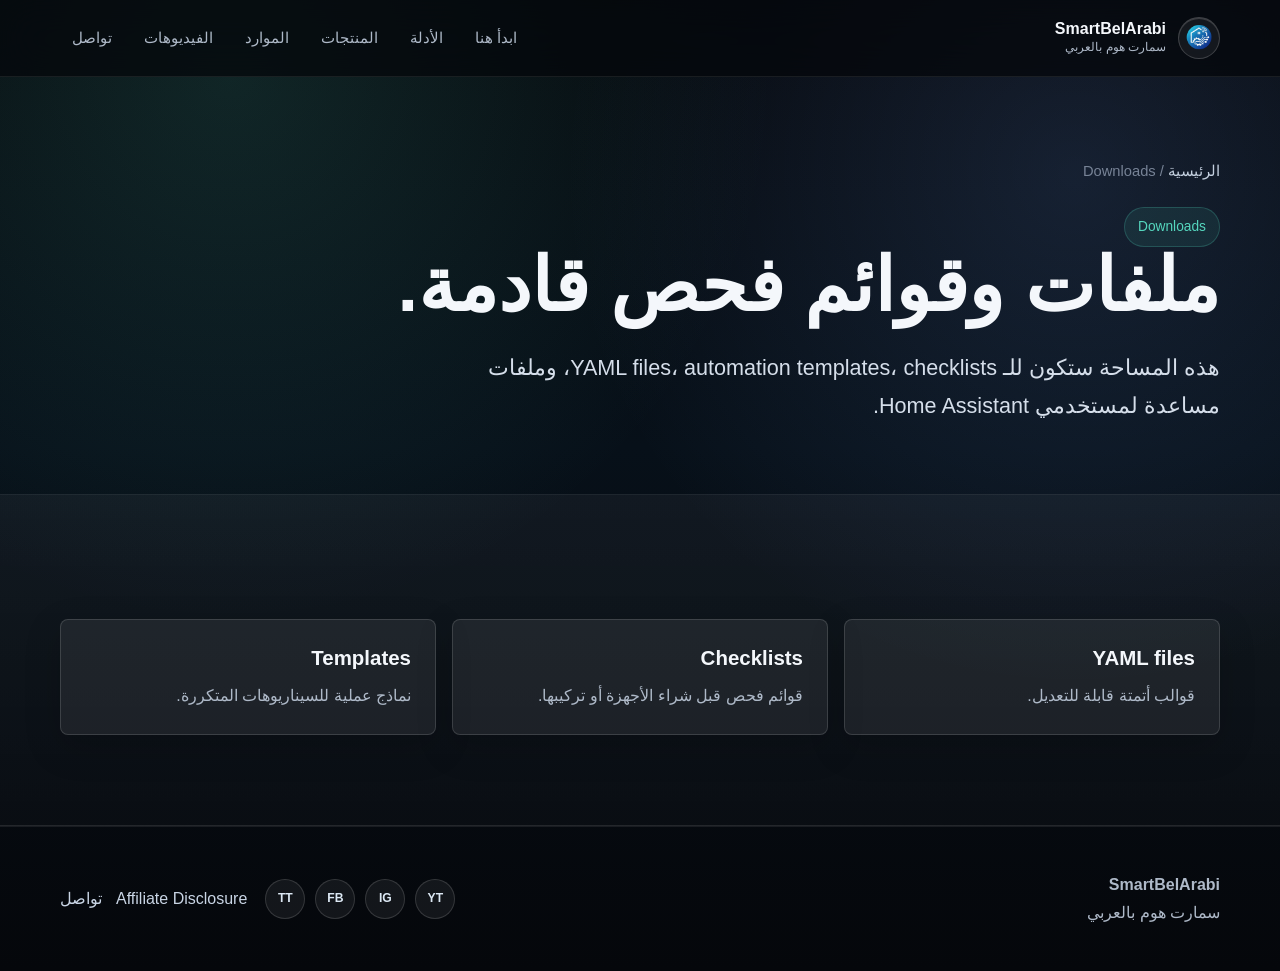
==== downloads/index.html @ 7ae6021e "Redesign SmartBelArabi static website" ====
<!doctype html>
<html lang="ar" dir="rtl">
<head>
  <meta charset="utf-8">
  <meta name="viewport" content="width=device-width, initial-scale=1">
  <title>Downloads | SmartBelArabi YAML, Checklists, Templates</title>
  <meta name="description" content="تحميلات SmartBelArabi القادمة: YAML files، automation templates، checklists، وموارد Home Assistant للسمارت هوم بالعربي.">
  <link rel="stylesheet" href="../style.css">
</head>
<body>
  <header class="site-header"><div class="nav-shell"><a class="brand" href="../index.html"><span class="brand-mark"><img src="../assets/smart-bel-logo-white.png" alt="SmartBelArabi logo"></span><span class="brand-text"><strong>SmartBelArabi</strong><span>سمارت هوم بالعربي</span></span></a><button class="menu-toggle" type="button" aria-label="فتح القائمة" aria-expanded="false"><span></span><span></span><span></span></button><nav class="nav-links" aria-label="التنقل الرئيسي"><a href="../pages/start-here.html">ابدأ هنا</a><a href="../guides/index.html">الأدلة</a><a href="../products/index.html">المنتجات</a><a href="../resources/index.html">الموارد</a><a href="../pages/videos.html">الفيديوهات</a><a href="../pages/contact.html">تواصل</a></nav></div></header>
  <main>
    <section class="page-hero"><div class="section-inner"><div class="breadcrumbs"><a href="../index.html">الرئيسية</a> / Downloads</div><span class="eyebrow">Downloads</span><h1>ملفات وقوائم فحص قادمة.</h1><p class="lead">هذه المساحة ستكون للـ YAML files، automation templates، checklists، وملفات مساعدة لمستخدمي Home Assistant.</p></div></section>
    <section class="section band"><div class="section-inner card-grid"><article class="card"><h3>YAML files</h3><p>قوالب أتمتة قابلة للتعديل.</p></article><article class="card"><h3>Checklists</h3><p>قوائم فحص قبل شراء الأجهزة أو تركيبها.</p></article><article class="card"><h3>Templates</h3><p>نماذج عملية للسيناريوهات المتكررة.</p></article></div></section>
  </main>
  <footer class="site-footer">
    <div class="section-inner footer-grid">
      <div><strong>SmartBelArabi</strong><br><span>سمارت هوم بالعربي</span></div>
      <div class="social-icon-links" aria-label="روابط SmartBelArabi الاجتماعية">
        <a class="social-icon" href="https://www.youtube.com/@smartbelarabi" aria-label="YouTube">YT</a>
        <a class="social-icon" href="https://instagram.com/smartbelarabi" aria-label="Instagram">IG</a>
        <a class="social-icon" href="https://www.facebook.com/smartBelArabi" aria-label="Facebook">FB</a>
        <a class="social-icon" href="https://www.tiktok.com/@smarthomebelarabi?_r=1&_t=ZS-96xCfoLJYSC" aria-label="TikTok">TT</a>
      </div>
      <div class="footer-links"><a href="../pages/affiliate-disclosure.html">Affiliate Disclosure</a><a href="../pages/contact.html">تواصل</a></div>
    </div>
  </footer>
  <script src="../script.js"></script>
</body>
</html>
---- style.css ----
:root {
  color-scheme: dark;
  --bg: #05070b;
  --bg-soft: #0b1118;
  --panel: rgba(255, 255, 255, 0.07);
  --panel-strong: rgba(255, 255, 255, 0.11);
  --text: #f4f7fb;
  --muted: #aeb9c8;
  --quiet: #778396;
  --line: rgba(255, 255, 255, 0.14);
  --accent: #55d6be;
  --accent-2: #79a8ff;
  --accent-3: #ffd166;
  --shadow: 0 24px 80px rgba(0, 0, 0, 0.38);
  --radius: 8px;
  --max: 1160px;
  font-family: "IBM Plex Sans Arabic", "Noto Sans Arabic", "Segoe UI", Tahoma, Arial, sans-serif;
}

* {
  box-sizing: border-box;
}

html {
  scroll-behavior: smooth;
}

body {
  margin: 0;
  direction: rtl;
  background:
    radial-gradient(circle at 18% 8%, rgba(85, 214, 190, 0.14), transparent 34rem),
    radial-gradient(circle at 84% 18%, rgba(121, 168, 255, 0.14), transparent 32rem),
    linear-gradient(180deg, #05070b 0%, #071019 46%, #05070b 100%);
  color: var(--text);
  font-size: 16px;
  line-height: 1.75;
  overflow-x: hidden;
}

a {
  color: inherit;
  text-decoration: none;
}

img,
svg {
  max-width: 100%;
}

.site-header {
  position: sticky;
  top: 0;
  z-index: 50;
  border-bottom: 1px solid rgba(255, 255, 255, 0.08);
  background: rgba(5, 7, 11, 0.74);
  backdrop-filter: blur(20px);
  transition: background 220ms ease, border-color 220ms ease;
}

.site-header.is-scrolled {
  border-color: rgba(255, 255, 255, 0.13);
  background: rgba(5, 7, 11, 0.88);
}

.nav-shell,
.section-inner {
  width: min(var(--max), calc(100% - 40px));
  margin-inline: auto;
}

.nav-shell {
  min-height: 76px;
  display: flex;
  align-items: center;
  justify-content: space-between;
  gap: 22px;
}

.brand {
  display: inline-flex;
  align-items: center;
  gap: 12px;
  min-width: max-content;
}

.brand-mark {
  width: 42px;
  height: 42px;
  display: grid;
  place-items: center;
  border: 1px solid rgba(255, 255, 255, 0.18);
  border-radius: 999px;
  background: rgba(255, 255, 255, 0.06);
  box-shadow: inset 0 1px 0 rgba(255, 255, 255, 0.16);
  overflow: hidden;
}

.brand-mark img {
  width: 100%;
  height: 100%;
  object-fit: cover;
  display: block;
}

.brand-text strong {
  display: block;
  font-size: 1rem;
  line-height: 1.2;
}

.brand-text span {
  display: block;
  color: var(--muted);
  font-size: 0.78rem;
  line-height: 1.5;
}

.nav-links {
  display: flex;
  align-items: center;
  gap: 8px;
}

.nav-links a {
  color: var(--muted);
  font-size: 0.94rem;
  padding: 10px 12px;
  border-radius: 999px;
  transition: color 180ms ease, background 180ms ease, transform 180ms ease;
}

.nav-links a:hover,
.nav-links a:focus-visible,
.nav-links a[aria-current="page"] {
  color: var(--text);
  background: rgba(255, 255, 255, 0.08);
  outline: none;
}

.nav-links a:hover,
.nav-links a:focus-visible {
  transform: translateY(-1px);
}

.menu-toggle {
  display: none;
  width: 42px;
  height: 42px;
  border: 1px solid var(--line);
  border-radius: 999px;
  background: rgba(255, 255, 255, 0.06);
  color: var(--text);
  cursor: pointer;
}

.menu-toggle span {
  display: block;
  width: 18px;
  height: 2px;
  margin: 4px auto;
  background: currentColor;
  border-radius: 2px;
}

.hero {
  position: relative;
  min-height: calc(100vh - 76px);
  display: grid;
  align-items: center;
  padding: 82px 0 54px;
}

.hero-grid {
  display: grid;
  grid-template-columns: minmax(0, 1.05fr) minmax(300px, 0.95fr);
  align-items: center;
  gap: 58px;
}

.eyebrow {
  display: inline-flex;
  align-items: center;
  gap: 8px;
  color: var(--accent);
  background: rgba(85, 214, 190, 0.09);
  border: 1px solid rgba(85, 214, 190, 0.22);
  border-radius: 999px;
  padding: 7px 13px;
  font-size: 0.86rem;
}

h1,
h2,
h3,
p {
  margin-top: 0;
}

h1 {
  max-width: 850px;
  margin-bottom: 24px;
  font-size: clamp(3rem, 6.1vw, 5.55rem);
  line-height: 1.05;
  letter-spacing: 0;
}

h2 {
  margin-bottom: 18px;
  font-size: clamp(2rem, 4.2vw, 4rem);
  line-height: 1.14;
  letter-spacing: 0;
}

h3 {
  margin-bottom: 10px;
  font-size: 1.28rem;
  line-height: 1.35;
}

.lead {
  max-width: 760px;
  color: #d5deea;
  font-size: clamp(1.08rem, 2vw, 1.35rem);
}

.section-copy {
  max-width: 760px;
  color: var(--muted);
  font-size: 1.05rem;
}

.actions {
  display: flex;
  flex-wrap: wrap;
  gap: 12px;
  margin-top: 28px;
}

.button {
  display: inline-flex;
  align-items: center;
  justify-content: center;
  min-height: 48px;
  padding: 12px 18px;
  border-radius: 999px;
  border: 1px solid rgba(255, 255, 255, 0.16);
  color: var(--text);
  background: rgba(255, 255, 255, 0.08);
  font-weight: 700;
  transition: transform 180ms ease, background 180ms ease, border-color 180ms ease;
}

.button:hover,
.button:focus-visible {
  transform: translateY(-2px);
  background: rgba(255, 255, 255, 0.13);
  outline: none;
}

.button.primary {
  color: #06100f;
  border-color: transparent;
  background: linear-gradient(135deg, var(--accent), #b7fff1);
}

.button.ghost {
  color: #dce8f4;
}

.device-stage {
  position: relative;
  min-height: 520px;
  display: grid;
  place-items: center;
}

.device-panel {
  width: min(420px, 100%);
  border: 1px solid rgba(255, 255, 255, 0.16);
  border-radius: 28px;
  background:
    linear-gradient(180deg, rgba(255, 255, 255, 0.12), rgba(255, 255, 255, 0.04)),
    rgba(8, 14, 23, 0.82);
  box-shadow: var(--shadow);
  padding: 24px;
}

.device-screen {
  border-radius: 22px;
  background:
    linear-gradient(160deg, rgba(85, 214, 190, 0.24), rgba(121, 168, 255, 0.1) 44%, rgba(255, 209, 102, 0.08)),
    #071017;
  border: 1px solid rgba(255, 255, 255, 0.13);
  padding: 24px;
}

.screen-top {
  display: flex;
  align-items: center;
  justify-content: space-between;
  color: var(--muted);
  font-size: 0.86rem;
}

.status-dot {
  width: 10px;
  height: 10px;
  border-radius: 999px;
  background: var(--accent);
  box-shadow: 0 0 24px rgba(85, 214, 190, 0.9);
}

.metric {
  margin: 40px 0 22px;
}

.metric strong {
  display: block;
  font-size: 4.5rem;
  line-height: 1;
}

.metric span {
  color: var(--muted);
}

.mini-grid {
  display: grid;
  grid-template-columns: repeat(2, 1fr);
  gap: 10px;
}

.mini-card {
  min-height: 104px;
  border-radius: 16px;
  padding: 14px;
  background: rgba(255, 255, 255, 0.08);
  border: 1px solid rgba(255, 255, 255, 0.1);
}

.mini-card span {
  display: block;
  color: var(--quiet);
  font-size: 0.82rem;
}

.mini-card strong {
  display: block;
  margin-top: 12px;
  font-size: 1.2rem;
}

.section {
  padding: 90px 0;
}

.section.compact {
  padding: 58px 0;
}

.split {
  display: grid;
  grid-template-columns: minmax(0, 0.9fr) minmax(0, 1.1fr);
  gap: 42px;
  align-items: start;
}

.card-grid {
  display: grid;
  grid-template-columns: repeat(3, minmax(0, 1fr));
  gap: 16px;
  margin-top: 34px;
}

.card,
.wide-card {
  border: 1px solid var(--line);
  border-radius: var(--radius);
  background: var(--panel);
  padding: 24px;
  box-shadow: 0 12px 36px rgba(0, 0, 0, 0.18);
}

.card p,
.wide-card p {
  color: var(--muted);
  margin-bottom: 0;
}

.video-grid,
.product-grid {
  display: grid;
  grid-template-columns: repeat(3, minmax(0, 1fr));
  gap: 16px;
  margin-top: 34px;
}

.video-card,
.product-card {
  overflow: hidden;
  border: 1px solid var(--line);
  border-radius: var(--radius);
  background: var(--panel);
  box-shadow: 0 12px 36px rgba(0, 0, 0, 0.18);
}

.video-card img,
.product-card img {
  display: block;
  width: 100%;
  aspect-ratio: 16 / 9;
  object-fit: cover;
  background: #101820;
}

.video-body,
.product-body {
  padding: 20px;
}

.video-body p,
.product-body p {
  color: var(--muted);
}

.meta-line {
  display: flex;
  flex-wrap: wrap;
  align-items: center;
  gap: 8px;
  margin-bottom: 10px;
  color: var(--quiet);
  font-size: 0.86rem;
}

.social-links {
  display: flex;
  flex-wrap: wrap;
  gap: 10px;
  margin-top: 24px;
}

.social-links a {
  display: inline-flex;
  align-items: center;
  justify-content: center;
  min-height: 40px;
  padding: 9px 13px;
  border: 1px solid var(--line);
  border-radius: 999px;
  color: #dce8f4;
  background: rgba(255, 255, 255, 0.06);
}

.social-icon-links {
  display: flex;
  flex-wrap: wrap;
  gap: 10px;
  align-items: center;
}

.social-icon {
  width: 40px;
  height: 40px;
  display: inline-grid;
  place-items: center;
  border: 1px solid var(--line);
  border-radius: 999px;
  background: rgba(255, 255, 255, 0.06);
  color: #dce8f4;
  font-size: 0.76rem;
  font-weight: 800;
  transition: transform 180ms ease, background 180ms ease, color 180ms ease;
}

.social-icon:hover,
.social-icon:focus-visible {
  transform: translateY(-2px);
  color: #06100f;
  background: linear-gradient(135deg, var(--accent), #b7fff1);
  outline: none;
}

.contact-layout {
  display: grid;
  grid-template-columns: minmax(0, 0.9fr) minmax(320px, 1.1fr);
  gap: 22px;
  align-items: start;
}

.contact-form {
  border: 1px solid var(--line);
  border-radius: var(--radius);
  background: var(--panel);
  padding: 24px;
  box-shadow: 0 12px 36px rgba(0, 0, 0, 0.18);
}

.form-grid {
  display: grid;
  grid-template-columns: repeat(2, minmax(0, 1fr));
  gap: 14px;
}

.field {
  display: grid;
  gap: 7px;
}

.field.full {
  grid-column: 1 / -1;
}

.field label {
  color: #dce8f4;
  font-weight: 700;
}

.field input,
.field select,
.field textarea {
  width: 100%;
  min-height: 48px;
  border: 1px solid var(--line);
  border-radius: 14px;
  background: rgba(255, 255, 255, 0.07);
  color: var(--text);
  padding: 11px 14px;
  font: inherit;
}

.field textarea {
  min-height: 150px;
  resize: vertical;
}

.field input:focus,
.field select:focus,
.field textarea:focus {
  outline: 2px solid rgba(85, 214, 190, 0.34);
  outline-offset: 2px;
}

.form-note {
  margin: 14px 0 0;
  color: var(--quiet);
  font-size: 0.9rem;
}

.glossary-tools {
  display: grid;
  grid-template-columns: minmax(260px, 420px) 1fr auto;
  gap: 12px;
  align-items: center;
  margin-top: 30px;
}

.search-field {
  width: 100%;
  min-height: 48px;
  border: 1px solid var(--line);
  border-radius: 999px;
  background: rgba(255, 255, 255, 0.07);
  color: var(--text);
  padding: 10px 18px;
  font: inherit;
}

.search-field::placeholder {
  color: var(--quiet);
}

.search-field:focus {
  outline: 2px solid rgba(85, 214, 190, 0.34);
  outline-offset: 2px;
}

.filter-row {
  display: flex;
  flex-wrap: wrap;
  gap: 8px;
}

.filter-chip {
  min-height: 38px;
  border: 1px solid var(--line);
  border-radius: 999px;
  background: rgba(255, 255, 255, 0.055);
  color: var(--muted);
  padding: 8px 12px;
  font: inherit;
  cursor: pointer;
}

.filter-chip:hover,
.filter-chip:focus-visible,
.filter-chip.is-active {
  color: #06100f;
  background: linear-gradient(135deg, var(--accent), #b7fff1);
  border-color: transparent;
  outline: none;
}

.glossary-grid {
  display: grid;
  grid-template-columns: repeat(3, minmax(0, 1fr));
  gap: 16px;
  margin-top: 34px;
}

.glossary-results {
  margin-top: 16px;
}

.glossary-category {
  margin-top: 48px;
}

.glossary-category h2 {
  font-size: clamp(1.8rem, 3vw, 2.7rem);
}

.glossary-card {
  border: 1px solid var(--line);
  border-radius: var(--radius);
  background: var(--panel);
  padding: 22px;
}

.glossary-card h3 {
  margin-top: 16px;
  margin-bottom: 4px;
}

.english-term {
  color: var(--accent);
  font-size: 1rem;
  font-weight: 700;
  margin-bottom: 14px;
  text-align: right;
}

.term-example {
  margin-top: 16px;
  border-top: 1px solid rgba(255, 255, 255, 0.1);
  padding-top: 14px;
  color: #cbd6e4;
  font-size: 0.95rem;
}

.term-example strong {
  color: var(--text);
}

.icon {
  width: 42px;
  height: 42px;
  display: grid;
  place-items: center;
  border-radius: 14px;
  margin-bottom: 18px;
  color: var(--accent);
  background: rgba(85, 214, 190, 0.1);
  border: 1px solid rgba(85, 214, 190, 0.22);
}

.number-list {
  counter-reset: step;
  display: grid;
  gap: 14px;
  margin: 30px 0 0;
  padding: 0;
  list-style: none;
}

.number-list li {
  counter-increment: step;
  display: grid;
  grid-template-columns: 44px 1fr;
  gap: 14px;
  align-items: start;
  padding: 20px;
  border: 1px solid var(--line);
  border-radius: var(--radius);
  background: rgba(255, 255, 255, 0.055);
}

.number-list li::before {
  content: counter(step);
  width: 36px;
  height: 36px;
  display: grid;
  place-items: center;
  border-radius: 50%;
  background: rgba(121, 168, 255, 0.14);
  color: #bcd1ff;
  font-weight: 800;
}

.band {
  border-top: 1px solid rgba(255, 255, 255, 0.08);
  border-bottom: 1px solid rgba(255, 255, 255, 0.08);
  background: linear-gradient(180deg, rgba(255, 255, 255, 0.045), rgba(255, 255, 255, 0.015));
}

.resource-list {
  display: grid;
  gap: 14px;
  margin-top: 28px;
}

.resource-row {
  display: grid;
  grid-template-columns: 1fr auto;
  gap: 18px;
  align-items: center;
  padding: 20px;
  border: 1px solid var(--line);
  border-radius: var(--radius);
  background: rgba(255, 255, 255, 0.055);
}

.resource-row span,
.tag,
.small {
  color: var(--muted);
  font-size: 0.92rem;
}

.tag-row {
  display: flex;
  flex-wrap: wrap;
  gap: 8px;
  margin-top: 18px;
}

.tag {
  border: 1px solid rgba(255, 255, 255, 0.13);
  border-radius: 999px;
  padding: 6px 10px;
  background: rgba(255, 255, 255, 0.05);
}

.page-hero {
  padding: 82px 0 48px;
}

.page-hero h1 {
  font-size: clamp(2.7rem, 5.8vw, 5.6rem);
}

.breadcrumbs {
  color: var(--quiet);
  margin-bottom: 22px;
  font-size: 0.92rem;
}

.breadcrumbs a {
  color: #c4d0df;
}

.table-wrap {
  overflow-x: auto;
  border: 1px solid var(--line);
  border-radius: var(--radius);
  background: rgba(255, 255, 255, 0.045);
}

table {
  width: 100%;
  min-width: 980px;
  border-collapse: collapse;
}

th,
td {
  padding: 16px;
  border-bottom: 1px solid rgba(255, 255, 255, 0.1);
  text-align: right;
  vertical-align: top;
}

th {
  color: #e9f3ff;
  font-size: 0.92rem;
  background: rgba(255, 255, 255, 0.06);
}

td {
  color: var(--muted);
}

td strong {
  color: var(--text);
}

.placeholder-link {
  color: var(--accent);
  font-weight: 700;
}

.video-frame {
  position: relative;
  aspect-ratio: 16 / 9;
  border-radius: var(--radius);
  overflow: hidden;
  border: 1px solid var(--line);
  background:
    linear-gradient(135deg, rgba(85, 214, 190, 0.18), rgba(121, 168, 255, 0.1)),
    #080e17;
  display: grid;
  place-items: center;
  text-align: center;
  padding: 28px;
}

.video-frame p {
  color: #dce7f3;
  margin: 0;
}

.video-frame iframe {
  position: absolute;
  inset: 0;
  width: 100%;
  height: 100%;
  border: 0;
}

.notice {
  border: 1px solid rgba(255, 209, 102, 0.28);
  border-radius: var(--radius);
  background: rgba(255, 209, 102, 0.08);
  padding: 22px;
}

.notice p:last-child {
  margin-bottom: 0;
}

.site-footer {
  padding: 44px 0;
  border-top: 1px solid rgba(255, 255, 255, 0.08);
  color: var(--muted);
}

.footer-grid {
  display: grid;
  grid-template-columns: 1fr auto auto;
  gap: 18px;
  align-items: center;
}

.footer-links {
  display: flex;
  flex-wrap: wrap;
  gap: 14px;
}

.footer-links a {
  color: #c9d5e5;
}

@media (max-width: 920px) {
  .menu-toggle {
    display: block;
  }

  .nav-links {
    position: absolute;
    inset: 76px 20px auto 20px;
    display: none;
    flex-direction: column;
    align-items: stretch;
    padding: 14px;
    border: 1px solid var(--line);
    border-radius: 18px;
    background: rgba(5, 7, 11, 0.96);
    box-shadow: var(--shadow);
  }

  .nav-links.is-open {
    display: flex;
  }

  .nav-links a {
    border-radius: 12px;
  }

  .hero-grid,
  .split,
  .contact-layout {
    grid-template-columns: 1fr;
  }

  .hero {
    min-height: auto;
  }

  .device-stage {
    min-height: auto;
  }

  .card-grid,
  .video-grid,
  .product-grid,
  .glossary-grid {
    grid-template-columns: repeat(2, minmax(0, 1fr));
  }

  .glossary-tools {
    grid-template-columns: 1fr;
  }
}

@media (max-width: 640px) {
  .nav-shell,
  .section-inner {
    width: min(100% - 28px, var(--max));
  }

  .brand-text span {
    display: none;
  }

  .hero,
  .section {
    padding: 62px 0;
  }

  h1 {
    font-size: clamp(2.65rem, 14vw, 4rem);
  }

  h2 {
    font-size: clamp(2rem, 9vw, 3rem);
  }

  .lead {
    font-size: 1.05rem;
  }

  .actions,
  .resource-row,
  .footer-grid {
    display: grid;
    grid-template-columns: 1fr;
  }
}

@media (max-width: 700px) {
  .form-grid {
    display: grid;
    grid-template-columns: 1fr;
  }

  .button {
    width: 100%;
  }

  .card-grid,
  .video-grid,
  .product-grid,
  .glossary-grid {
    grid-template-columns: 1fr;
  }

  .device-panel {
    border-radius: 22px;
    padding: 14px;
  }

  .device-screen {
    padding: 18px;
  }

  .metric strong {
    font-size: 3.5rem;
  }
}
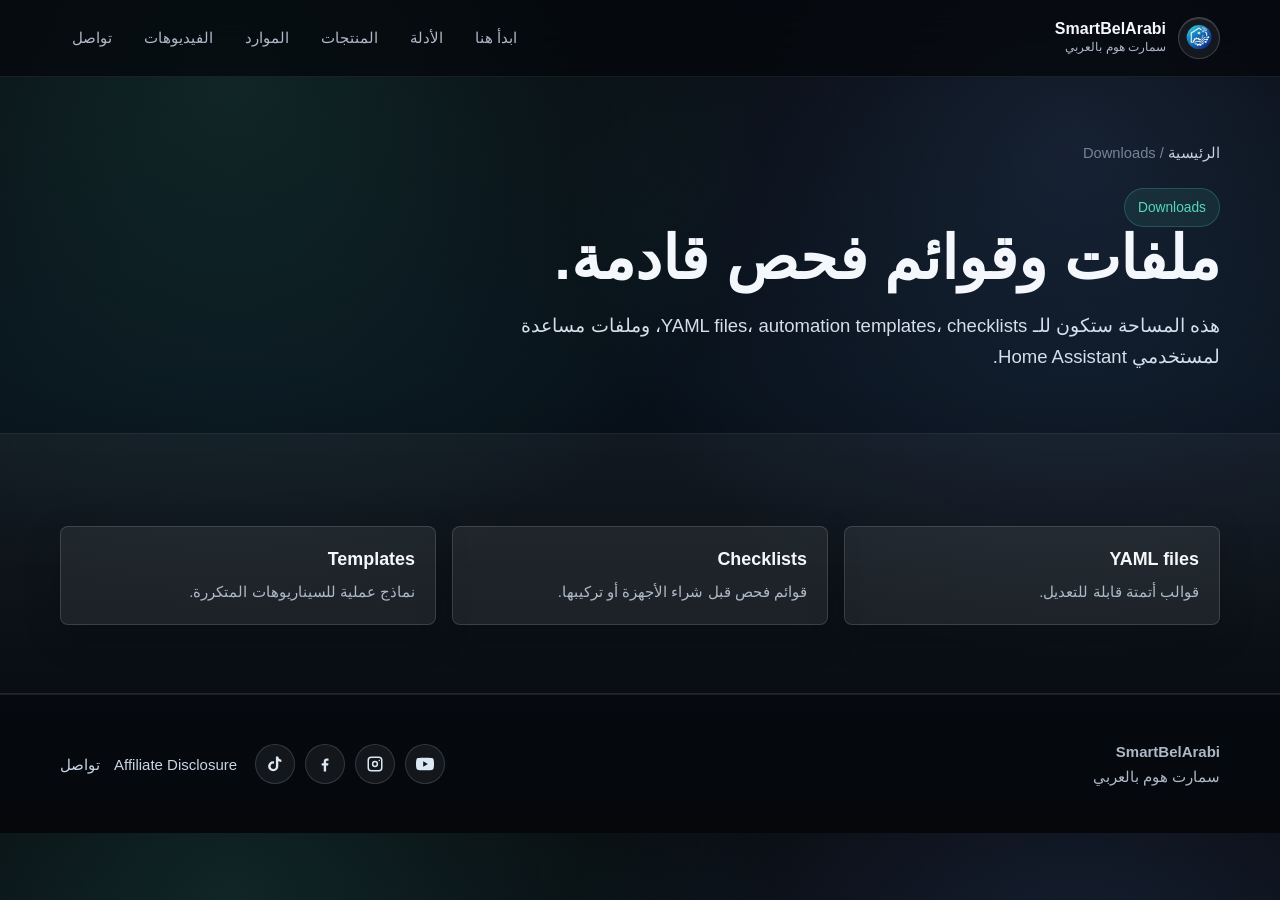
==== commit 7ba1a9a7: "Refine visual scale and social icons" ====
--- a/downloads/index.html
+++ b/downloads/index.html
@@ -17,10 +17,10 @@
     <div class="section-inner footer-grid">
       <div><strong>SmartBelArabi</strong><br><span>سمارت هوم بالعربي</span></div>
       <div class="social-icon-links" aria-label="روابط SmartBelArabi الاجتماعية">
-        <a class="social-icon" href="https://www.youtube.com/@smartbelarabi" aria-label="YouTube">YT</a>
-        <a class="social-icon" href="https://instagram.com/smartbelarabi" aria-label="Instagram">IG</a>
-        <a class="social-icon" href="https://www.facebook.com/smartBelArabi" aria-label="Facebook">FB</a>
-        <a class="social-icon" href="https://www.tiktok.com/@smarthomebelarabi?_r=1&_t=ZS-96xCfoLJYSC" aria-label="TikTok">TT</a>
+        <a class="social-icon social-youtube" href="https://www.youtube.com/@smartbelarabi" aria-label="YouTube"><span class="sr-only">YouTube</span></a>
+        <a class="social-icon social-instagram" href="https://instagram.com/smartbelarabi" aria-label="Instagram"><span class="sr-only">Instagram</span></a>
+        <a class="social-icon social-facebook" href="https://www.facebook.com/smartBelArabi" aria-label="Facebook"><span class="sr-only">Facebook</span></a>
+        <a class="social-icon social-tiktok" href="https://www.tiktok.com/@smarthomebelarabi?_r=1&_t=ZS-96xCfoLJYSC" aria-label="TikTok"><span class="sr-only">TikTok</span></a>
       </div>
       <div class="footer-links"><a href="../pages/affiliate-disclosure.html">Affiliate Disclosure</a><a href="../pages/contact.html">تواصل</a></div>
     </div>
--- a/style.css
+++ b/style.css
@@ -33,8 +33,8 @@
     radial-gradient(circle at 84% 18%, rgba(121, 168, 255, 0.14), transparent 32rem),
     linear-gradient(180deg, #05070b 0%, #071019 46%, #05070b 100%);
   color: var(--text);
-  font-size: 16px;
-  line-height: 1.75;
+  font-size: 15px;
+  line-height: 1.68;
   overflow-x: hidden;
 }
 
@@ -168,7 +168,7 @@
   min-height: calc(100vh - 76px);
   display: grid;
   align-items: center;
-  padding: 82px 0 54px;
+  padding: 66px 0 42px;
 }
 
 .hero-grid {
@@ -199,35 +199,35 @@
 
 h1 {
   max-width: 850px;
-  margin-bottom: 24px;
-  font-size: clamp(3rem, 6.1vw, 5.55rem);
-  line-height: 1.05;
+  margin-bottom: 18px;
+  font-size: clamp(2.45rem, 5.2vw, 4.65rem);
+  line-height: 1.08;
   letter-spacing: 0;
 }
 
 h2 {
-  margin-bottom: 18px;
-  font-size: clamp(2rem, 4.2vw, 4rem);
+  margin-bottom: 14px;
+  font-size: clamp(1.65rem, 3.2vw, 3.1rem);
   line-height: 1.14;
   letter-spacing: 0;
 }
 
 h3 {
-  margin-bottom: 10px;
-  font-size: 1.28rem;
+  margin-bottom: 8px;
+  font-size: 1.12rem;
   line-height: 1.35;
 }
 
 .lead {
   max-width: 760px;
   color: #d5deea;
-  font-size: clamp(1.08rem, 2vw, 1.35rem);
+  font-size: clamp(1rem, 1.45vw, 1.18rem);
 }
 
 .section-copy {
   max-width: 760px;
   color: var(--muted);
-  font-size: 1.05rem;
+  font-size: 0.98rem;
 }
 
 .actions {
@@ -352,11 +352,11 @@
 }
 
 .section {
-  padding: 90px 0;
+  padding: 68px 0;
 }
 
 .section.compact {
-  padding: 58px 0;
+  padding: 44px 0;
 }
 
 .split {
@@ -370,7 +370,7 @@
   display: grid;
   grid-template-columns: repeat(3, minmax(0, 1fr));
   gap: 16px;
-  margin-top: 34px;
+  margin-top: 24px;
 }
 
 .card,
@@ -378,7 +378,7 @@
   border: 1px solid var(--line);
   border-radius: var(--radius);
   background: var(--panel);
-  padding: 24px;
+  padding: 20px;
   box-shadow: 0 12px 36px rgba(0, 0, 0, 0.18);
 }
 
@@ -393,7 +393,7 @@
   display: grid;
   grid-template-columns: repeat(3, minmax(0, 1fr));
   gap: 16px;
-  margin-top: 34px;
+  margin-top: 24px;
 }
 
 .video-card,
@@ -403,6 +403,15 @@
   border-radius: var(--radius);
   background: var(--panel);
   box-shadow: 0 12px 36px rgba(0, 0, 0, 0.18);
+  position: relative;
+}
+
+.product-card::before {
+  content: "";
+  display: block;
+  height: 7px;
+  background: linear-gradient(90deg, var(--accent), var(--accent-2));
+  opacity: 0.75;
 }
 
 .video-card img,
@@ -414,9 +423,52 @@
   background: #101820;
 }
 
+.buy-links {
+  display: grid;
+  grid-template-columns: 1fr;
+  gap: 9px;
+  margin-top: 14px;
+}
+
+.buy-link {
+  display: inline-flex;
+  align-items: center;
+  justify-content: space-between;
+  width: 100%;
+  min-height: 40px;
+  padding: 8px 13px;
+  border: 1px solid var(--line);
+  border-radius: 14px;
+  color: #dce8f4;
+  background: rgba(255, 255, 255, 0.06);
+  font-weight: 700;
+  font-size: 0.88rem;
+  text-align: start;
+}
+
+.buy-link::after {
+  content: "↗";
+  direction: ltr;
+  color: var(--accent);
+  font-size: 0.9rem;
+}
+
+.buy-link:hover,
+.buy-link:focus-visible {
+  color: #06100f;
+  background: linear-gradient(135deg, var(--accent), #b7fff1);
+  outline: none;
+}
+
+.buy-link.disabled {
+  color: var(--quiet);
+  cursor: not-allowed;
+  pointer-events: none;
+}
+
 .video-body,
 .product-body {
-  padding: 20px;
+  padding: 18px;
 }
 
 .video-body p,
@@ -424,6 +476,17 @@
   color: var(--muted);
 }
 
+.product-body h3 {
+  font-size: 1.02rem;
+  line-height: 1.45;
+  margin-bottom: 8px;
+}
+
+.product-body p {
+  font-size: 0.9rem;
+  line-height: 1.58;
+}
+
 .meta-line {
   display: flex;
   flex-wrap: wrap;
@@ -431,7 +494,7 @@
   gap: 8px;
   margin-bottom: 10px;
   color: var(--quiet);
-  font-size: 0.86rem;
+  font-size: 0.82rem;
 }
 
 .social-links {
@@ -469,9 +532,46 @@
   border-radius: 999px;
   background: rgba(255, 255, 255, 0.06);
   color: #dce8f4;
-  font-size: 0.76rem;
-  font-weight: 800;
+  font-size: 0;
   transition: transform 180ms ease, background 180ms ease, color 180ms ease;
+}
+
+.social-icon::before {
+  content: "";
+  width: 18px;
+  height: 18px;
+  display: block;
+  background: currentColor;
+  mask: var(--icon) center / contain no-repeat;
+  -webkit-mask: var(--icon) center / contain no-repeat;
+}
+
+.social-youtube {
+  --icon: url("data:image/svg+xml,%3Csvg xmlns='http://www.w3.org/2000/svg' viewBox='0 0 24 24'%3E%3Cpath d='M23.5 6.2a3 3 0 0 0-2.1-2.1C19.5 3.6 12 3.6 12 3.6s-7.5 0-9.4.5A3 3 0 0 0 .5 6.2 31 31 0 0 0 0 12a31 31 0 0 0 .5 5.8 3 3 0 0 0 2.1 2.1c1.9.5 9.4.5 9.4.5s7.5 0 9.4-.5a3 3 0 0 0 2.1-2.1A31 31 0 0 0 24 12a31 31 0 0 0-.5-5.8zM9.6 15.6V8.4L15.8 12l-6.2 3.6z'/%3E%3C/svg%3E");
+}
+
+.social-instagram {
+  --icon: url("data:image/svg+xml,%3Csvg xmlns='http://www.w3.org/2000/svg' viewBox='0 0 24 24'%3E%3Cpath d='M7 2h10a5 5 0 0 1 5 5v10a5 5 0 0 1-5 5H7a5 5 0 0 1-5-5V7a5 5 0 0 1 5-5zm0 2a3 3 0 0 0-3 3v10a3 3 0 0 0 3 3h10a3 3 0 0 0 3-3V7a3 3 0 0 0-3-3H7zm5 3.8A4.2 4.2 0 1 1 12 16.2 4.2 4.2 0 0 1 12 7.8zm0 2A2.2 2.2 0 1 0 12 14.2 2.2 2.2 0 0 0 12 9.8zM17.7 6.3a1 1 0 1 1-1 1 1 1 0 0 1 1-1z'/%3E%3C/svg%3E");
+}
+
+.social-facebook {
+  --icon: url("data:image/svg+xml,%3Csvg xmlns='http://www.w3.org/2000/svg' viewBox='0 0 24 24'%3E%3Cpath d='M13.5 22v-8h2.7l.4-3h-3.1V9.1c0-.9.2-1.5 1.5-1.5h1.7V4.9c-.3 0-1.3-.1-2.4-.1-2.4 0-4 1.5-4 4.1V11H7.6v3h2.7v8h3.2z'/%3E%3C/svg%3E");
+}
+
+.social-tiktok {
+  --icon: url("data:image/svg+xml,%3Csvg xmlns='http://www.w3.org/2000/svg' viewBox='0 0 24 24'%3E%3Cpath d='M16.3 2c.3 2.5 1.7 4 4.2 4.2v3.2a7.7 7.7 0 0 1-4.1-1.3v6.9A6.8 6.8 0 1 1 9.6 8.2c.4 0 .7 0 1.1.1v3.4a3.5 3.5 0 1 0 2.5 3.3V2h3.1z'/%3E%3C/svg%3E");
+}
+
+.sr-only {
+  position: absolute;
+  width: 1px;
+  height: 1px;
+  padding: 0;
+  margin: -1px;
+  overflow: hidden;
+  clip: rect(0, 0, 0, 0);
+  white-space: nowrap;
+  border: 0;
 }
 
 .social-icon:hover,
@@ -743,11 +843,11 @@
 }
 
 .page-hero {
-  padding: 82px 0 48px;
+  padding: 64px 0 42px;
 }
 
 .page-hero h1 {
-  font-size: clamp(2.7rem, 5.8vw, 5.6rem);
+  font-size: clamp(2.25rem, 4.7vw, 4.4rem);
 }
 
 .breadcrumbs {
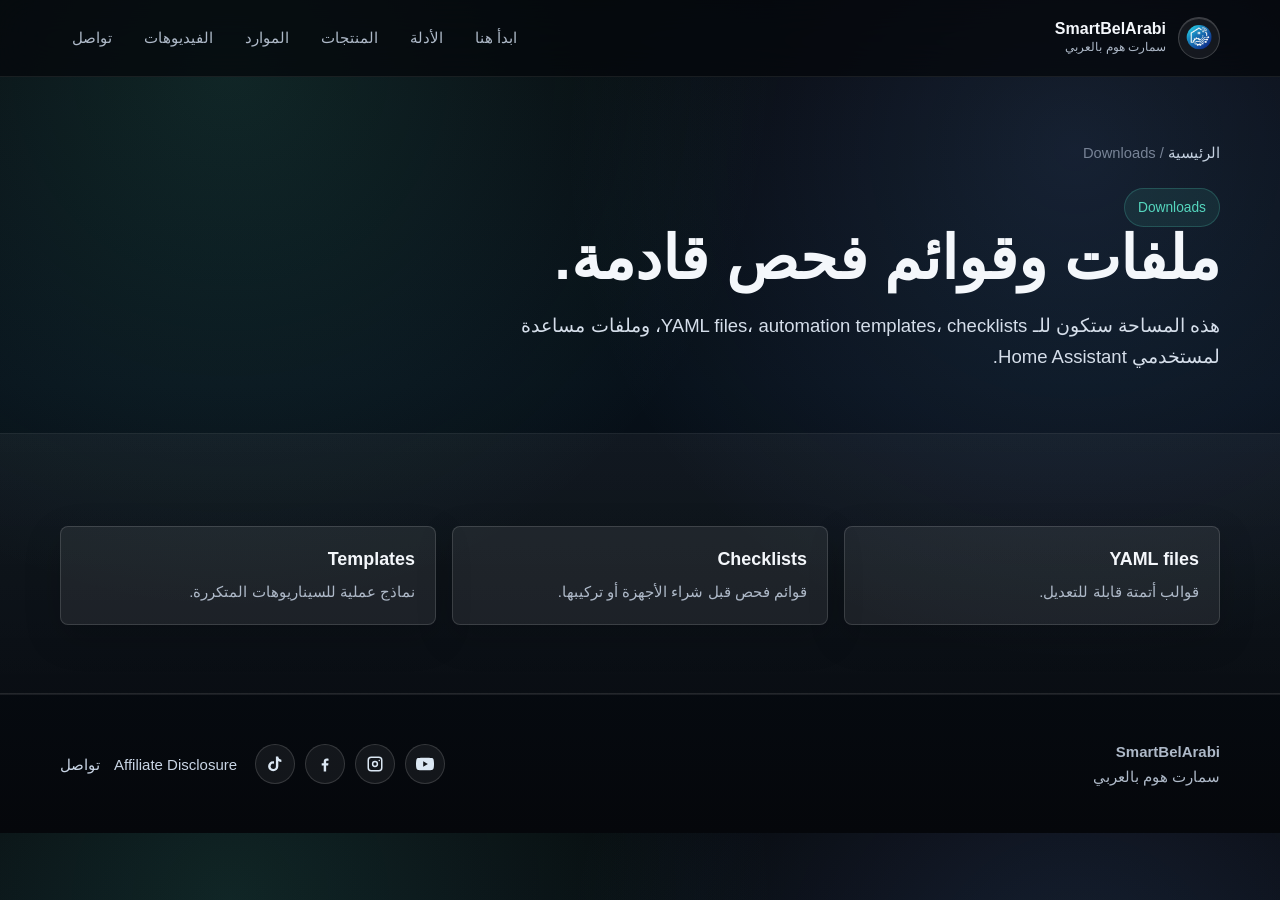
==== commit eb444854: "Use real social media icons" ====
--- a/downloads/index.html
+++ b/downloads/index.html
@@ -17,10 +17,10 @@
     <div class="section-inner footer-grid">
       <div><strong>SmartBelArabi</strong><br><span>سمارت هوم بالعربي</span></div>
       <div class="social-icon-links" aria-label="روابط SmartBelArabi الاجتماعية">
-        <a class="social-icon social-youtube" href="https://www.youtube.com/@smartbelarabi" aria-label="YouTube"><span class="sr-only">YouTube</span></a>
-        <a class="social-icon social-instagram" href="https://instagram.com/smartbelarabi" aria-label="Instagram"><span class="sr-only">Instagram</span></a>
-        <a class="social-icon social-facebook" href="https://www.facebook.com/smartBelArabi" aria-label="Facebook"><span class="sr-only">Facebook</span></a>
-        <a class="social-icon social-tiktok" href="https://www.tiktok.com/@smarthomebelarabi?_r=1&_t=ZS-96xCfoLJYSC" aria-label="TikTok"><span class="sr-only">TikTok</span></a>
+        <a class="social-icon social-youtube" href="https://www.youtube.com/@smartbelarabi" aria-label="YouTube"><svg viewBox="0 0 24 24" aria-hidden="true"><path d="M23.5 6.2a3 3 0 0 0-2.1-2.1C19.5 3.6 12 3.6 12 3.6s-7.5 0-9.4.5A3 3 0 0 0 .5 6.2 31 31 0 0 0 0 12a31 31 0 0 0 .5 5.8 3 3 0 0 0 2.1 2.1c1.9.5 9.4.5 9.4.5s7.5 0 9.4-.5a3 3 0 0 0 2.1-2.1A31 31 0 0 0 24 12a31 31 0 0 0-.5-5.8zM9.6 15.6V8.4L15.8 12l-6.2 3.6z"/></svg></a>
+        <a class="social-icon social-instagram" href="https://instagram.com/smartbelarabi" aria-label="Instagram"><svg viewBox="0 0 24 24" aria-hidden="true"><path d="M7 2h10a5 5 0 0 1 5 5v10a5 5 0 0 1-5 5H7a5 5 0 0 1-5-5V7a5 5 0 0 1 5-5zm0 2a3 3 0 0 0-3 3v10a3 3 0 0 0 3 3h10a3 3 0 0 0 3-3V7a3 3 0 0 0-3-3H7zm5 3.8A4.2 4.2 0 1 1 12 16.2 4.2 4.2 0 0 1 12 7.8zm0 2A2.2 2.2 0 1 0 12 14.2 2.2 2.2 0 0 0 12 9.8zM17.7 6.3a1 1 0 1 1-1 1 1 1 0 0 1 1-1z"/></svg></a>
+        <a class="social-icon social-facebook" href="https://www.facebook.com/smartBelArabi" aria-label="Facebook"><svg viewBox="0 0 24 24" aria-hidden="true"><path d="M13.5 22v-8h2.7l.4-3h-3.1V9.1c0-.9.2-1.5 1.5-1.5h1.7V4.9c-.3 0-1.3-.1-2.4-.1-2.4 0-4 1.5-4 4.1V11H7.6v3h2.7v8h3.2z"/></svg></a>
+        <a class="social-icon social-tiktok" href="https://www.tiktok.com/@smarthomebelarabi?_r=1&_t=ZS-96xCfoLJYSC" aria-label="TikTok"><svg viewBox="0 0 24 24" aria-hidden="true"><path d="M16.3 2c.3 2.5 1.7 4 4.2 4.2v3.2a7.7 7.7 0 0 1-4.1-1.3v6.9A6.8 6.8 0 1 1 9.6 8.2c.4 0 .7 0 1.1.1v3.4a3.5 3.5 0 1 0 2.5 3.3V2h3.1z"/></svg></a>
       </div>
       <div class="footer-links"><a href="../pages/affiliate-disclosure.html">Affiliate Disclosure</a><a href="../pages/contact.html">تواصل</a></div>
     </div>
--- a/style.css
+++ b/style.css
@@ -536,42 +536,11 @@
   transition: transform 180ms ease, background 180ms ease, color 180ms ease;
 }
 
-.social-icon::before {
-  content: "";
+.social-icon svg {
   width: 18px;
   height: 18px;
   display: block;
-  background: currentColor;
-  mask: var(--icon) center / contain no-repeat;
-  -webkit-mask: var(--icon) center / contain no-repeat;
-}
-
-.social-youtube {
-  --icon: url("data:image/svg+xml,%3Csvg xmlns='http://www.w3.org/2000/svg' viewBox='0 0 24 24'%3E%3Cpath d='M23.5 6.2a3 3 0 0 0-2.1-2.1C19.5 3.6 12 3.6 12 3.6s-7.5 0-9.4.5A3 3 0 0 0 .5 6.2 31 31 0 0 0 0 12a31 31 0 0 0 .5 5.8 3 3 0 0 0 2.1 2.1c1.9.5 9.4.5 9.4.5s7.5 0 9.4-.5a3 3 0 0 0 2.1-2.1A31 31 0 0 0 24 12a31 31 0 0 0-.5-5.8zM9.6 15.6V8.4L15.8 12l-6.2 3.6z'/%3E%3C/svg%3E");
-}
-
-.social-instagram {
-  --icon: url("data:image/svg+xml,%3Csvg xmlns='http://www.w3.org/2000/svg' viewBox='0 0 24 24'%3E%3Cpath d='M7 2h10a5 5 0 0 1 5 5v10a5 5 0 0 1-5 5H7a5 5 0 0 1-5-5V7a5 5 0 0 1 5-5zm0 2a3 3 0 0 0-3 3v10a3 3 0 0 0 3 3h10a3 3 0 0 0 3-3V7a3 3 0 0 0-3-3H7zm5 3.8A4.2 4.2 0 1 1 12 16.2 4.2 4.2 0 0 1 12 7.8zm0 2A2.2 2.2 0 1 0 12 14.2 2.2 2.2 0 0 0 12 9.8zM17.7 6.3a1 1 0 1 1-1 1 1 1 0 0 1 1-1z'/%3E%3C/svg%3E");
-}
-
-.social-facebook {
-  --icon: url("data:image/svg+xml,%3Csvg xmlns='http://www.w3.org/2000/svg' viewBox='0 0 24 24'%3E%3Cpath d='M13.5 22v-8h2.7l.4-3h-3.1V9.1c0-.9.2-1.5 1.5-1.5h1.7V4.9c-.3 0-1.3-.1-2.4-.1-2.4 0-4 1.5-4 4.1V11H7.6v3h2.7v8h3.2z'/%3E%3C/svg%3E");
-}
-
-.social-tiktok {
-  --icon: url("data:image/svg+xml,%3Csvg xmlns='http://www.w3.org/2000/svg' viewBox='0 0 24 24'%3E%3Cpath d='M16.3 2c.3 2.5 1.7 4 4.2 4.2v3.2a7.7 7.7 0 0 1-4.1-1.3v6.9A6.8 6.8 0 1 1 9.6 8.2c.4 0 .7 0 1.1.1v3.4a3.5 3.5 0 1 0 2.5 3.3V2h3.1z'/%3E%3C/svg%3E");
-}
-
-.sr-only {
-  position: absolute;
-  width: 1px;
-  height: 1px;
-  padding: 0;
-  margin: -1px;
-  overflow: hidden;
-  clip: rect(0, 0, 0, 0);
-  white-space: nowrap;
-  border: 0;
+  fill: currentColor;
 }
 
 .social-icon:hover,
